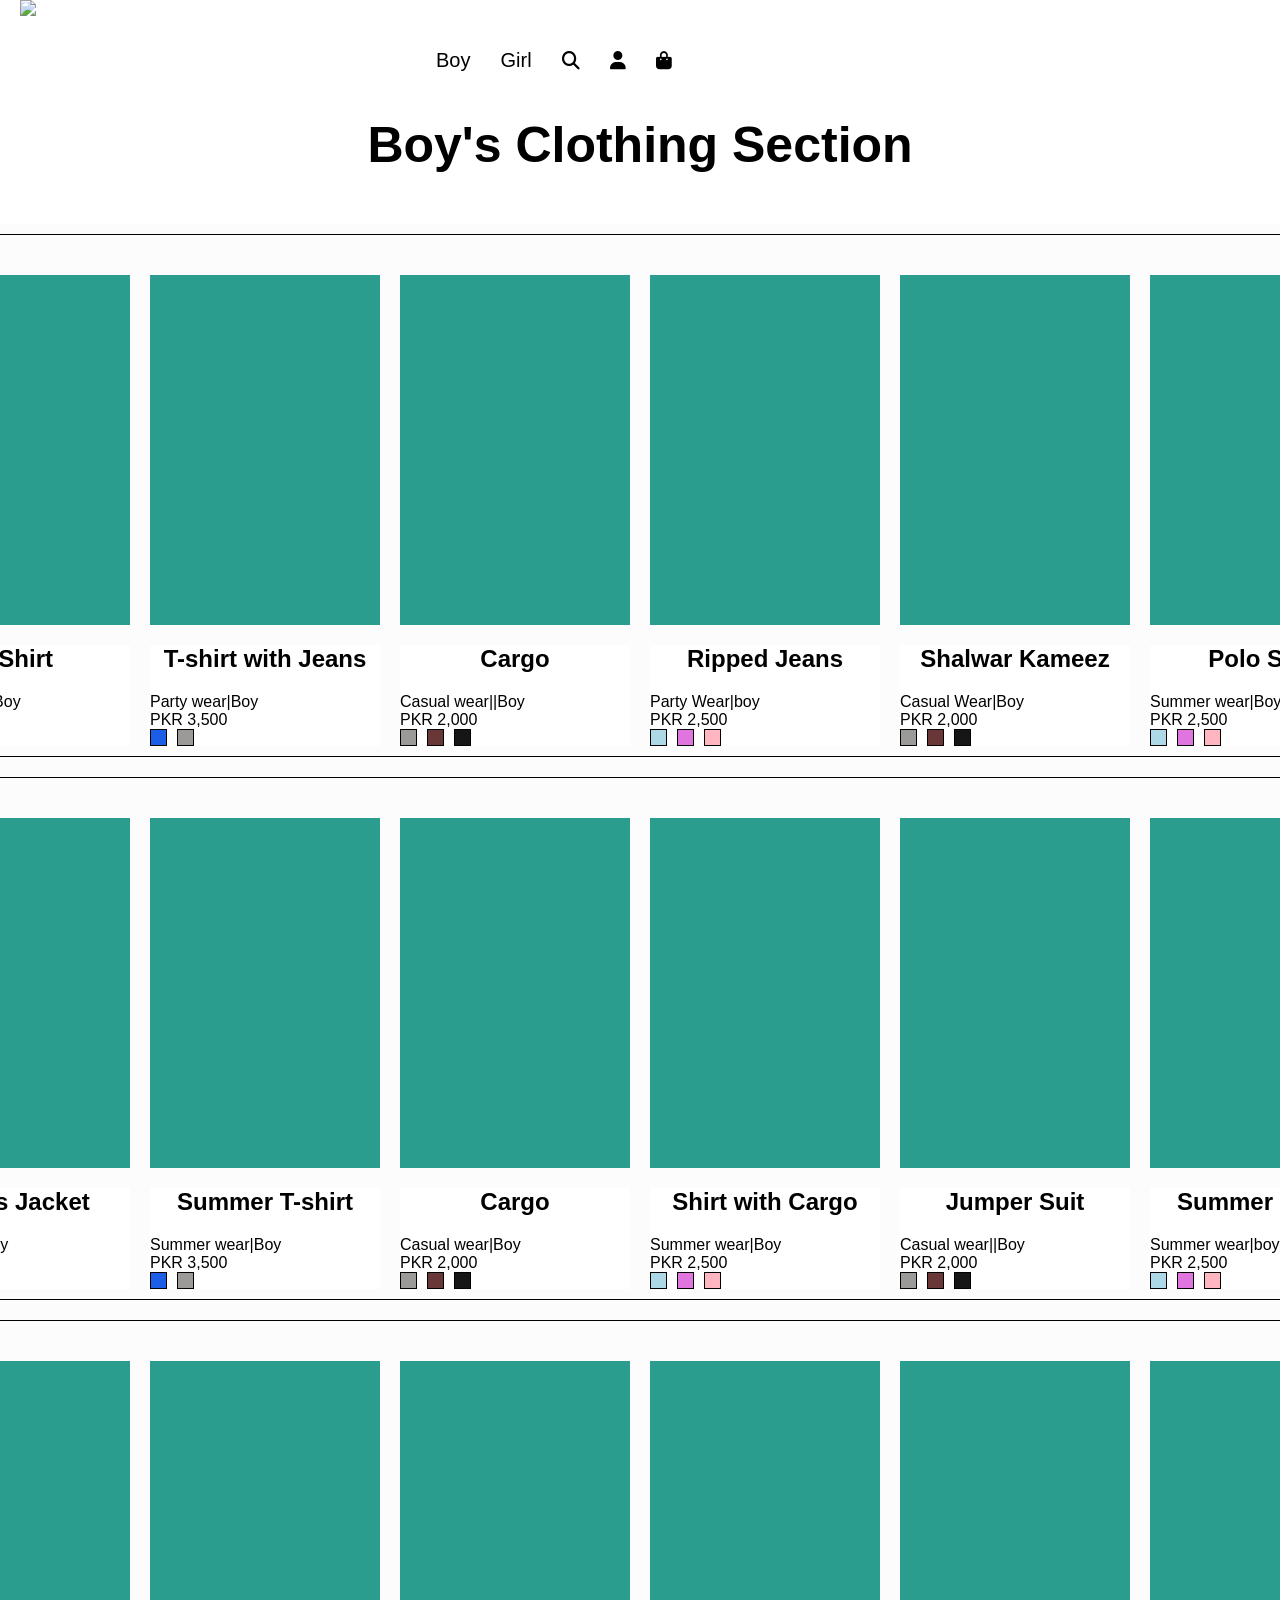
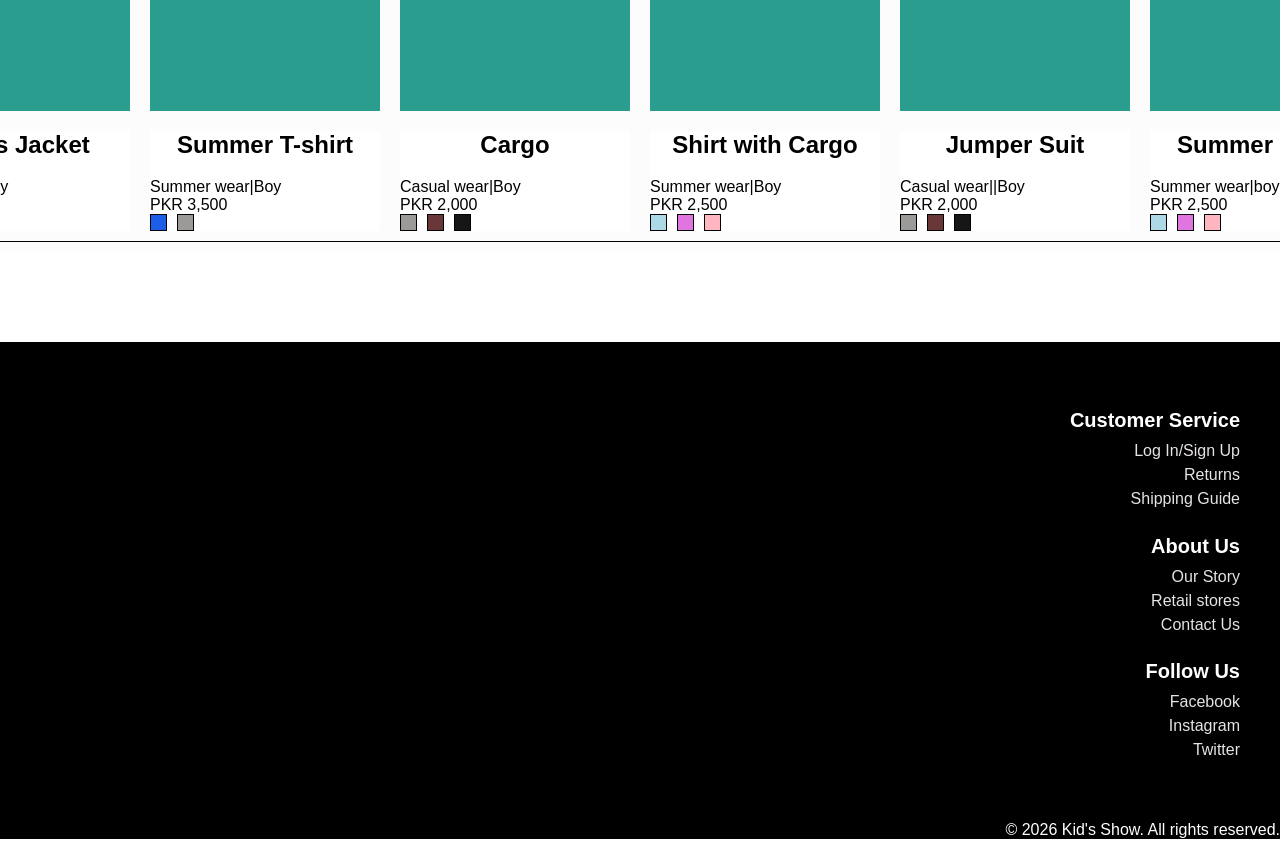
==== boy.html @ 1d2316bd "add files via upload" ====
<!DOCTYPE html>
<html lang="en">
<head>
  <meta charset="UTF-8">
  <title>Baby Girl Collection</title>
  <link rel="stylesheet" href="style.css">
  <link rel="stylesheet" href="https://cdnjs.cloudflare.com/ajax/libs/font-awesome/6.5.0/css/all.min.css">

</head>
<body>
  <nav class="navbar">
    <!-- Replace logo text with Outfitters -->
    <a href="index.html" class="logo"><img src="/Users/User/Kids Project/asset/K logo1.png"></a>
    <ul>
      <li><a href="boy.html">Boy</a></li>
      <li><a href="girl.html">Girl</a></li>
     <li><a href="#"><i class="fas fa-search"></i></a></li>
      <li><a href="log in.html"><i class="fas fa-user"></i></a>
    </li> <li><a href="cart.html"><i class="fas fa-shopping-bag"></i></a></li>
    </ul>
  </nav>
  <hr>
  <br>

  <h3> Boy's Clothing Section</h3>
<div class="Girl-section">
     <!--<a href="Girl.html">Shop Girl</a>-->
     <div class="girlcloth">
      
        <div class="Cloth">
        <h3></h3>
     <div class="ctitle"><h2> T-Shirt</h2>
      <p>Casual wear|Boy<p>
        <p>PKR 3,000</p>
       <div class="crow">
        <div class="color tomato"> </div> 
        <div class="color cyan"> </div> 
      </div>
      </div>
      </div>
        <div class="Cloth">
        <h3></h3>
     <div class="ctitle"><h2>T-shirt with Jeans</h2>
      <p>Party wear|Boy<p>
        <p>PKR 3,500</p>
        <div class="crow">
        <div class="color blue"> </div> 
        <div class="color Gray"> </div> 
      </div>
      </div></div>
        <div class="Cloth">
        <h3></h3>
     <div class="ctitle"><h2>Cargo</h2>
      <p>Casual wear||Boy<p>
        <p>PKR 2,000</p>
         <div class="crow">
        <div class="color Gray"> </div> 
        <div class="color brown"> </div> 
        <div class="color black"> </div> 
      </div>
      </div></div>
        <div class="Cloth">
        <h3></h3>
     <div class="ctitle"><h2>Ripped Jeans</h2>
      <p>Party Wear|boy<p>
        <p>PKR 2,500</p>
           <div class="crow">
        <div class="color lightblue"> </div> 
        <div class="color lightpurple"> </div> 
        <div class="color lightpink"> </div> 
      </div>
      </div>
    </div>   <div class="Cloth">
        <h3></h3>
     <div class="ctitle"><h2>Shalwar Kameez</h2>
      <p>Casual Wear|Boy<p>
        <p>PKR 2,000</p>
         <div class="crow">
        <div class="color Gray"> </div> 
        <div class="color brown"> </div> 
        <div class="color black"> </div> 
      </div>
      </div></div>
        <div class="Cloth">
        <h3></h3>
     <div class="ctitle"><h2>Polo Shirt</h2>
      <p>Summer wear|Boy<p>
        <p>PKR 2,500</p>
           <div class="crow">
        <div class="color lightblue"> </div> 
        <div class="color lightpurple"> </div> 
        <div class="color lightpink"> </div> 
      </div>
      </div>
    </div>
        
     </div>
   </div>
   <div class="Girl-section">
     <!--<a href="Girl.html">Shop Girl</a>-->
     <div class="girlcloth">
      
        <div class="Cloth">
        <h3></h3>
     <div class="ctitle"><h2>Jeans Jacket</h2>
      <p>Party wear|Boy<p>
        <p>PKR 3,000</p>
       <div class="crow">
        <div class="color tomato"> </div> 
        <div class="color cyan"> </div> 
      </div>
      </div>
      </div>
        <div class="Cloth">
        <h3></h3>
     <div class="ctitle"><h2> Summer T-shirt</h2>
      <p>Summer wear|Boy<p>
        <p>PKR 3,500</p>
        <div class="crow">
        <div class="color blue"> </div> 
        <div class="color Gray"> </div> 
      </div>
      </div></div>
        <div class="Cloth">
        <h3></h3>
     <div class="ctitle"><h2>Cargo</h2>
      <p>Casual wear|Boy<p>
        <p>PKR 2,000</p>
         <div class="crow">
        <div class="color Gray"> </div> 
        <div class="color brown"> </div> 
        <div class="color black"> </div> 
      </div>
      </div></div>
        <div class="Cloth">
        <h3></h3>
     <div class="ctitle"><h2> Shirt with Cargo</h2>
      <p>Summer wear|Boy<p>
        <p>PKR 2,500</p>
           <div class="crow">
        <div class="color lightblue"> </div> 
        <div class="color lightpurple"> </div> 
        <div class="color lightpink"> </div> 
      </div>
      </div>
    </div>   <div class="Cloth">
        <h3></h3>
     <div class="ctitle"><h2>Jumper Suit</h2>
      <p>Casual wear||Boy<p>
        <p>PKR 2,000</p>
         <div class="crow">
        <div class="color Gray"> </div> 
        <div class="color brown"> </div> 
        <div class="color black"> </div> 
      </div>
      </div></div>
        <div class="Cloth">
        <h3></h3>
     <div class="ctitle"><h2>Summer T-shirt</h2>
      <p>Summer wear|boy<p>
        <p>PKR 2,500</p>
           <div class="crow">
        <div class="color lightblue"> </div> 
        <div class="color lightpurple"> </div> 
        <div class="color lightpink"> </div> 
      </div>
      </div>
    </div>
        
     </div>
   </div>
  <div class="Girl-section">
     <!--<a href="Girl.html">Shop Girl</a>-->
     <div class="girlcloth">
      
        <div class="Cloth">
        <h3></h3>
     <div class="ctitle"><h2>Jeans Jacket</h2>
      <p>Party wear|Boy<p>
        <p>PKR 3,000</p>
       <div class="crow">
        <div class="color tomato"> </div> 
        <div class="color cyan"> </div> 
      </div>
      </div>
      </div>
        <div class="Cloth">
        <h3></h3>
     <div class="ctitle"><h2> Summer T-shirt</h2>
      <p>Summer wear|Boy<p>
        <p>PKR 3,500</p>
        <div class="crow">
        <div class="color blue"> </div> 
        <div class="color Gray"> </div> 
      </div>
      </div></div>
        <div class="Cloth">
        <h3></h3>
     <div class="ctitle"><h2>Cargo</h2>
      <p>Casual wear|Boy<p>
        <p>PKR 2,000</p>
         <div class="crow">
        <div class="color Gray"> </div> 
        <div class="color brown"> </div> 
        <div class="color black"> </div> 
      </div>
      </div></div>
        <div class="Cloth">
        <h3></h3>
     <div class="ctitle"><h2> Shirt with Cargo</h2>
      <p>Summer wear|Boy<p>
        <p>PKR 2,500</p>
           <div class="crow">
        <div class="color lightblue"> </div> 
        <div class="color lightpurple"> </div> 
        <div class="color lightpink"> </div> 
      </div>
      </div>
    </div>   <div class="Cloth">
        <h3></h3>
     <div class="ctitle"><h2>Jumper Suit</h2>
      <p>Casual wear||Boy<p>
        <p>PKR 2,000</p>
         <div class="crow">
        <div class="color Gray"> </div> 
        <div class="color brown"> </div> 
        <div class="color black"> </div> 
      </div>
      </div></div>
        <div class="Cloth">
        <h3></h3>
     <div class="ctitle"><h2>Summer T-shirt</h2>
      <p>Summer wear|boy<p>
        <p>PKR 2,500</p>
           <div class="crow">
        <div class="color lightblue"> </div> 
        <div class="color lightpurple"> </div> 
        <div class="color lightpink"> </div> 
      </div>
      </div>
    </div>
        
     </div>
   </div>
   <br>
   <br>
   <br>
   <br>
   <br>
 <footer>
   <footer class="site-footer">
  <div class="footer-left">
    <div class="footer-section">
      <h4>Customer Service</h4>
      <ul>
        <li><a href="log in.html">Log In/Sign Up</a></li>
        <li><a href="#">Returns</a></li>
        <li><a href="#">Shipping Guide</a></li>
      </ul>
    </div>

    <div class="footer-section">
      <h4>About Us</h4>
      <ul>
        <li><a href="ourstory.html">Our Story</a></li>
        <li><a href="#">Retail stores</a></li>
        <li><a href="#">Contact Us</a></li>
      </ul>
    </div>

    <div class="footer-section">
      <h4>Follow Us</h4>
      <ul>
        <li><a href="#">Facebook</a></li>
        <li><a href="#">Instagram</a></li>
        <li><a href="#">Twitter</a></li>
      </ul>
    </div>
  </div>
</footer>
    <div class="logo"></div>
    <p> &copy; 2026 Kid's Show. All rights reserved.</p>
  </footer>
</body>
</html>
---- style.css ----
/* General reset */
body {
  font-family:'Franklin Gothic Medium', 'Arial Narrow', Arial, sans-serif;
  margin: 0;
  padding: 0;
  justify-content: center;
  align-items: center;
  color: #fff;
  
}.Girl-section{
  display: flex;
 background-color: rgb(252, 252, 252);
 padding: 0px;
 box-sizing: border-box;
 justify-content: center;
 
}
.pink-box{
display: flex;
  height: 45vw;
  background-color: pink;
  align-items: center; 
}
main{
  
  padding: 0px;
  min-height: 150vh;
  align-items: center;
  justify-content: center;
}
.header{
align-items: center;
color: #fff;
justify-content: center;
margin: 10px;
}/* Sidebar (Phase 1 structure) */


/* Main content area */

/* Simple color boxes */


.categories { display: flex;  
  align-content: center;
  box-sizing: border-box; 
  margin: 0px;
  color: black;
  justify-content: center;

 }
  .Category { 
   
   padding: 10px;
  
  
  }
    .Category h3 {
    width: 260px;
    height: 280px;  
    background-color: #2a9d8f;
    margin: 0%;
  } 
  .Category h1{
    width:290px ;
    height: 420px;
    background-color: #2a9d8f;
    margin: 0%;

  }
  .title{
    background-color: #fff;
   margin: 0%;
  text-align: center;
    color: black;
   
  }
  .title p{
   
  background-color: #fff;
  box-sizing: border-box;
  margin: 0%;
  display: flex;
  }
 .colorrow{
  display: flex;
  gap: 10px;
 }
 .color{
  width: 15px;
  height: 15px;
  border: 1px solid black;
 }.black{background-color: rgb(22, 22, 22);}
 .brown{background-color: rgb(105, 55, 55);}
 .blue{background-color: rgb(28, 95, 230); }
 .Gray{background-color: rgb(155, 154, 153); }
 .lightblue{background-color: lightblue;}
 .lightgreen{background-color: lightgreen;}
 .tomato{background-color: tomato;}
 .cyan{background-color: cyan;} 
 .lightpink{background-color: lightpink;}
.lightpurple{background-color: rgb(224, 117, 224);}
.des{
  background-color: #fff;
  color: black;
}
h1{
  align-content: center;
  justify-content: center;
  color: black;
  margin: 0px;
  box-sizing: border-box;
 display: flex;
font-size: 60px;
}
.des h2{
 padding-left: 60px;
font-size: 30px;
}
.des p{
  font-size: larger;
  justify-content: center;
   padding: 0px 60px 0px 60px;
}
.full{
  
  background-color:#fff;
  padding: 10px;
}
.half{
background-color: #2a9d8f;
gap: 10px;

}
.half h3{
  width: 1000px; 
  height: 300px;
  display: flex;
}
.categories1 { display: flex;  
  justify-content: center;
  box-sizing: border-box; 
  margin: 0px;
 }
  .Category1 { 
   margin: 10px; 
   gap: 0px;
  }
    .Category1 h3 {
    width: 300px;
    height: 300px;  
    background-color: #2a9d8f;
    margin: 0%;}
    
  
     
 .navbar {
  position: fixed;
  top: 0;
  left: 0;
  width: 100%;
  background: white;
  display: flex;
  align-items: center;   /* vertical centering */
  justify-content: flex-start;
 
 
  z-index: 1000;
}
/*Nav bar*/
.navbar .logo img {
  height: 120px;   /* control logo size */
  width: auto;    /* keep proportions */
  display: block;
  margin-right: 400px;
  padding-left: 20px;
 
}

.navbar ul {
  list-style: none;
  display: flex;
  gap: 30px;
  margin:0px;
  padding: 0;
  
}

.navbar ul li  i{
  
  color: rgb(0, 0, 0);
  font-size: 18px;
  transition: color 0.3s ease;
  
}

.navbar ul li a:hover {
  color: #ffcc00;
}.navbar ul li a{
  font-size: 20px;
  text-decoration: none;
  color: black;
text-align: right;
}
 .navbar1 {
 
  top: 0;
  left: 0;
  width: 100%;
  background: white;
  display: flex;
  align-items: center;   /* vertical centering */
  justify-content: flex-start;
 
 
  z-index: 1000;
}
/*Nav bar*/
.navbar1 .logo img {
  height: 100px;   /* control logo size */
  width: auto;    /* keep proportions */
  display: block;
  margin-right: 420px;
 
}

.navbar1 ul {
  list-style: none;
  display: flex;
  gap: 30px;
  margin:0px;
  padding: 0;
  text-decoration: none;
  
}

.navbar1 ul li  i{
  
  color: rgb(0, 0, 0);
  font-size: 18px;
  transition: color 0.3s ease;
  text-decoration: none;
  
}

.navbar1 ul li a:hover {
  color: #ffcc00;
}.navbar1 ul li a{
  font-size: 20px;
  text-decoration: none;
  color: black;

}
.wholelogin{
  align-content: center;
  text-align: center;
  justify-content: center; 
  padding: 150px;
}

.loginpage{
  display: flex;
  box-sizing: border-box;
  justify-content: center;
  color: black;
  size: 100px;
 padding: 20px;
 flex-direction: column;
align-items: center;
gap: 10px;
}
input{
  width: 300px;
  height: 30px;
}
.signinbtn{
  color: white;
justify-content: center;
display: flex;
align-items: center;
flex-direction: column;
gap: 10px;
}
button{
  background-color: black;
  color: #fff;
  font-size: 17px;
  justify-content: center;
  align-content: center;
  box-sizing: border-box;
}
.signinbtn button:hover{
  
  background-color: #2a9d8f;
}
/*last categories*/
.categories2 { display: flex;  
  justify-content: center;
  box-sizing: border-box; 
  margin: 0px;
 
 }
  .Category2 { 
   margin: 5px; 
  }
  .Category2 a{
    text-decoration: none;
    
  }
    .Category2 h3 {
    width: 400px;
    height: 350px;  
    background-color: #2a9d8f;
    margin: 0%;
    text-decoration: none; color: black;
   
  } 
  .title2{
    background-color: #fff;
   margin: 0%;
  
    color: black;
   
  }
  .title2 p{
   
  background-color: #fff;
  box-sizing: border-box;
  margin: 0%;
  display: flex;
  font-size: 20px;
  }
  
  .lastone{
    color: black;
    justify-content: center;
    box-sizing: border-box;
    display: flex;
    gap: 160px;
    align-items: center;
  }
  .lastone h4{
    font-size: 40px;
    display: flex;
    padding: 20px;
  }
  .account{
    margin: 0%;
    padding: 40px;
    gap: 30px;
    font-size: 40px;
  }
  input[type="email"]{
    display: flex;
    border: none;
    border-bottom: 2px solid black;
    background: transparent;
   outline: none; 
    padding: 8px 0px;
  }
 .site-footer {
  background: #000000;
  padding: 40px;
  display: flex;
  justify-content: flex-end; /* pushes content to the right */
}

.footer-right {
  display: flex;
  flex-direction: column;    /* stack sections vertically */
  align-items: flex-end;     /* align text to the right side */
  gap: 25px;                 /* spacing between sections */
}

.footer-section h4 {
  margin-bottom: 10px;
  font-size: 20px;
  color: #ffffff;
  text-align: right;         /* headings aligned right */
}

.footer-section ul {
  list-style: none;
  padding: 0;
  margin: 0;
  text-align: right;         /* links aligned right */
}

.footer-section ul li {
  margin-bottom: 6px;
}

.footer-section ul li a {
  text-decoration: none;
  color: #e7e3e3;
}
footer{
      color: #fff;
      background-color: black;
      text-align: right;
    }
  /*Girl's Clothing Section*/
  h3{
    align-content: center;
    text-align: center;
    font-size: 50px;
    box-sizing: border-box;
   color: #000000;
   padding-top: 30px;
   
    
  }
  .girlcloth { display: flex;  
  align-content: center;
  box-sizing: border-box; 
  margin: 10px;
  color: black;
  justify-content: center;
  padding-top: 30px;
  border: 1px solid black;

 }
  .Cloth { 
   
   padding: 10px;
  
  
  }
    .Cloth h3 {
    width: 230px;
    height: 350px;  
    background-color: #2a9d8f;
    margin: 0%;
  } 
  .ctitle{
    background-color: #fff;
   margin: 0%;
  text-align: center;
    color: black;
   
  }
  .ctitle p{
   
  background-color: #fff;
  box-sizing: border-box;
  margin: 0%;
  display: flex;
  }
 .crow{
  display: flex;
  gap: 10px;
 }
 .color{
  width: 15px;
  height: 15px;
  border: 1px solid black;}
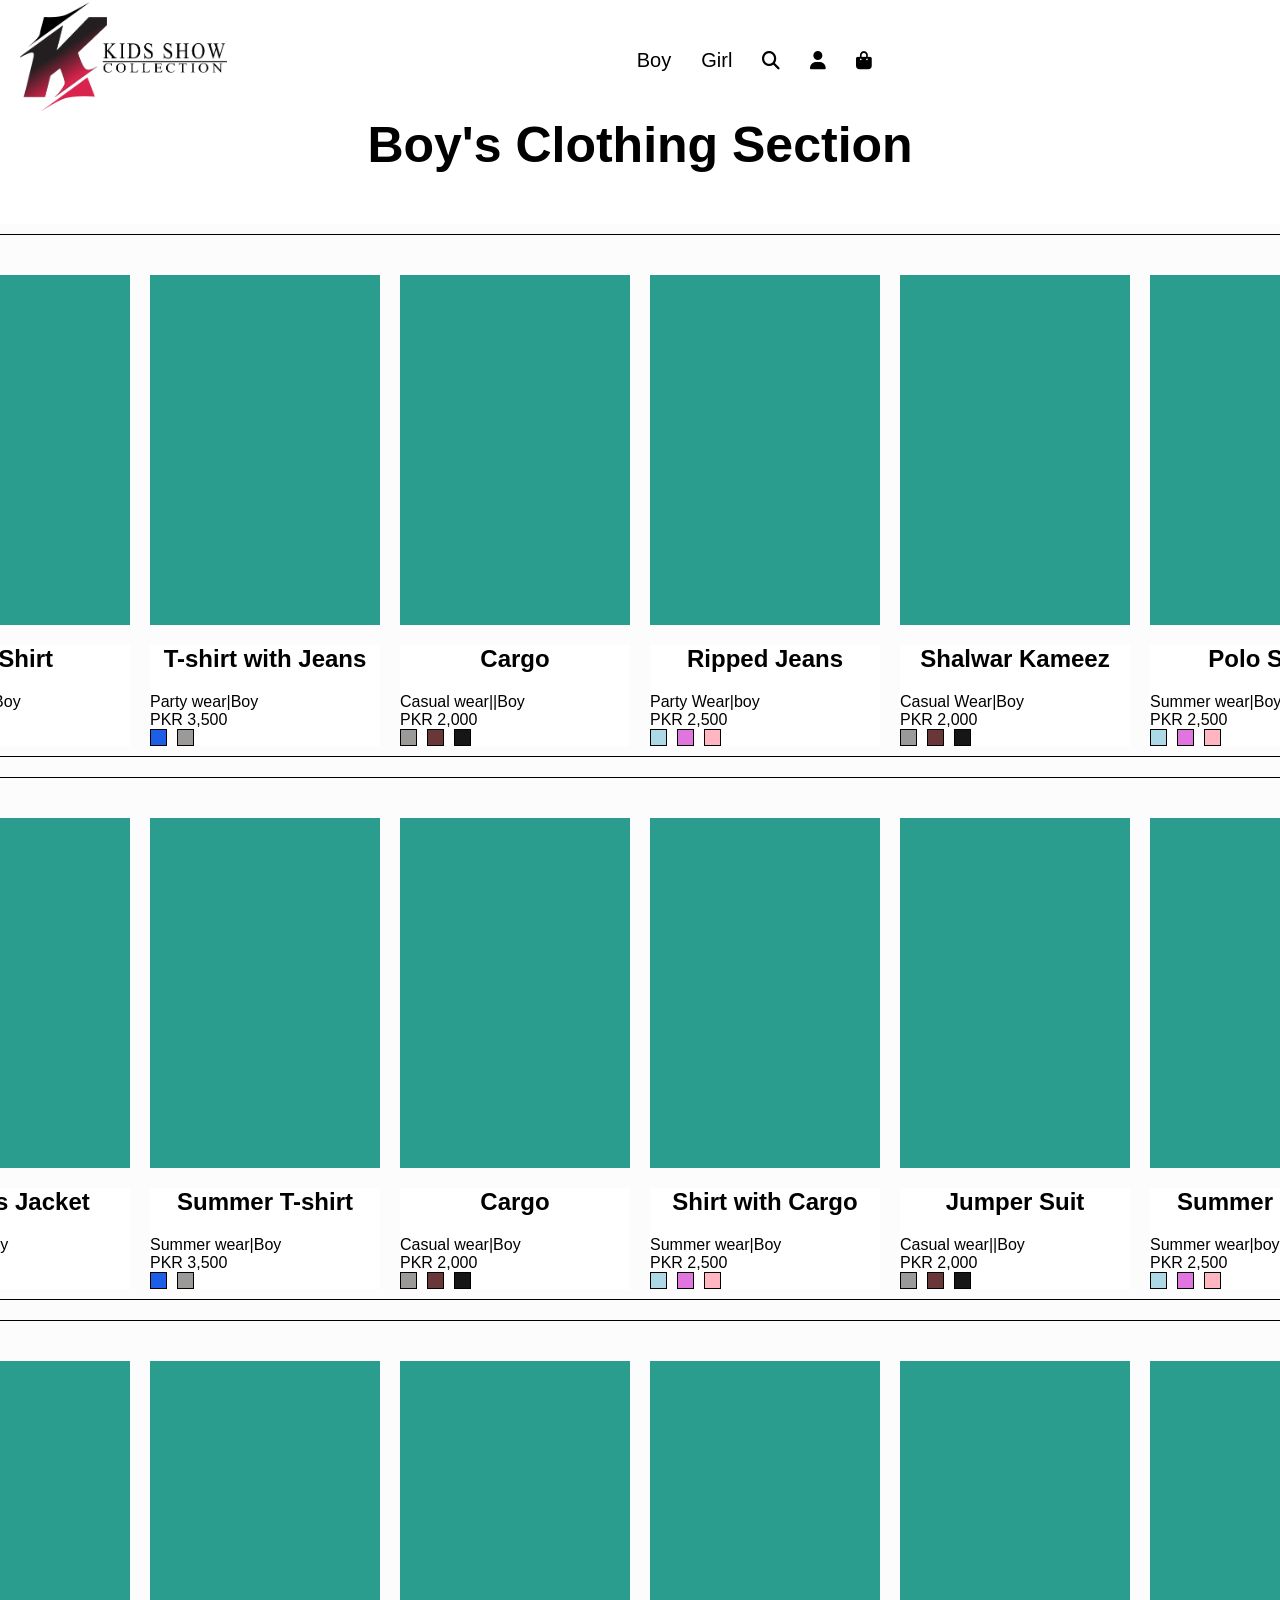
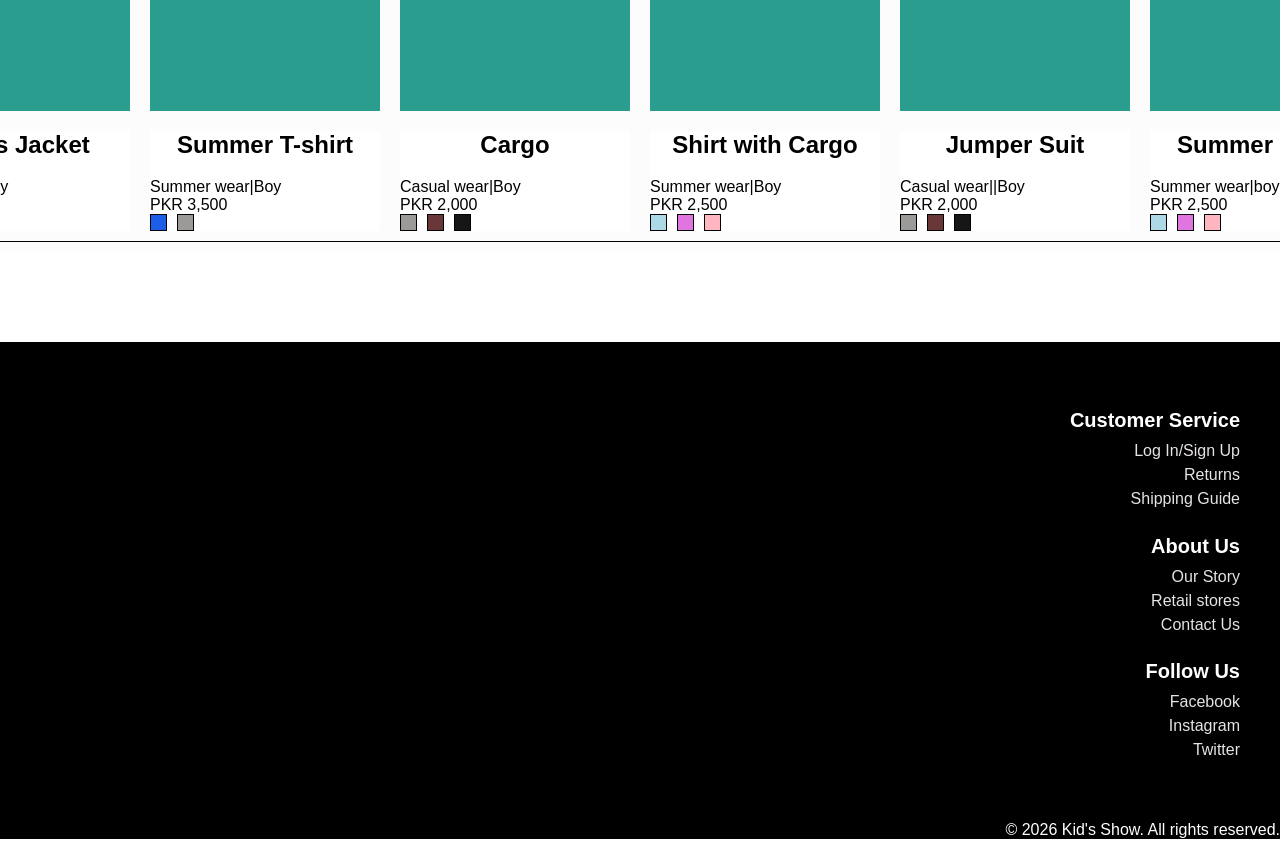
==== commit f53f7e34: "Update boy.html" ====
--- a/boy.html
+++ b/boy.html
@@ -10,12 +10,12 @@
 <body>
   <nav class="navbar">
     <!-- Replace logo text with Outfitters -->
-    <a href="index.html" class="logo"><img src="/Users/User/Kids Project/asset/K logo1.png"></a>
+    <a href="index.html" class="logo"><img src="klogo.png"></a>
     <ul>
       <li><a href="boy.html">Boy</a></li>
       <li><a href="girl.html">Girl</a></li>
      <li><a href="#"><i class="fas fa-search"></i></a></li>
-      <li><a href="log in.html"><i class="fas fa-user"></i></a>
+      <li><a href="login.html"><i class="fas fa-user"></i></a>
     </li> <li><a href="cart.html"><i class="fas fa-shopping-bag"></i></a></li>
     </ul>
   </nav>
@@ -253,7 +253,7 @@
     <div class="footer-section">
       <h4>Customer Service</h4>
       <ul>
-        <li><a href="log in.html">Log In/Sign Up</a></li>
+        <li><a href="login.html">Log In/Sign Up</a></li>
         <li><a href="#">Returns</a></li>
         <li><a href="#">Shipping Guide</a></li>
       </ul>
@@ -283,3 +283,4 @@
   </footer>
 </body>
 </html>
+
